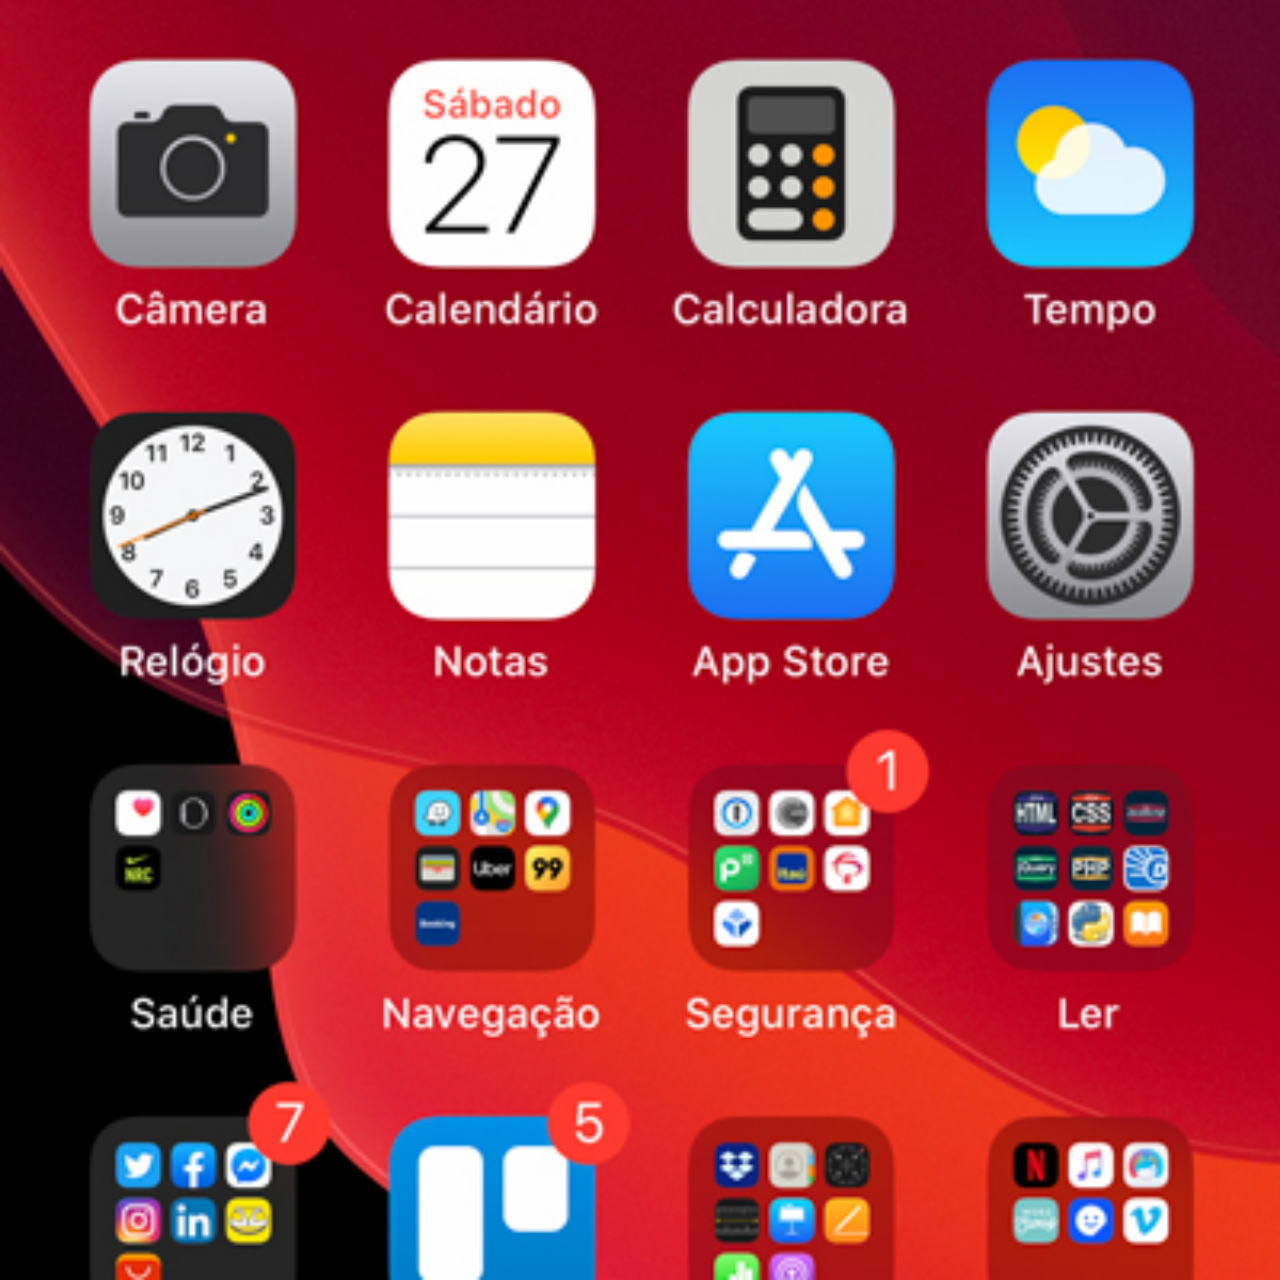
==== home.html @ 4c7930b0 "criei a tela home" ====
<!DOCTYPE html>
<html lang="pt-br">
<head>
    <meta charset="UTF-8">
    <meta name="viewport" content="width=device-width, initial-scale=1.0">
    <title>Home</title>
    <style>
        *{
            margin: 0px;
            padding: 0px;
        }
        
        body {
            height: 100vw;
            width: 100vw;
            background-color: black;
            background: black url('imagens/tela-home.jpg') no-repeat top center;
            background-size: cover;

        }
    </style>
</head>

<body>

</body>

</html>
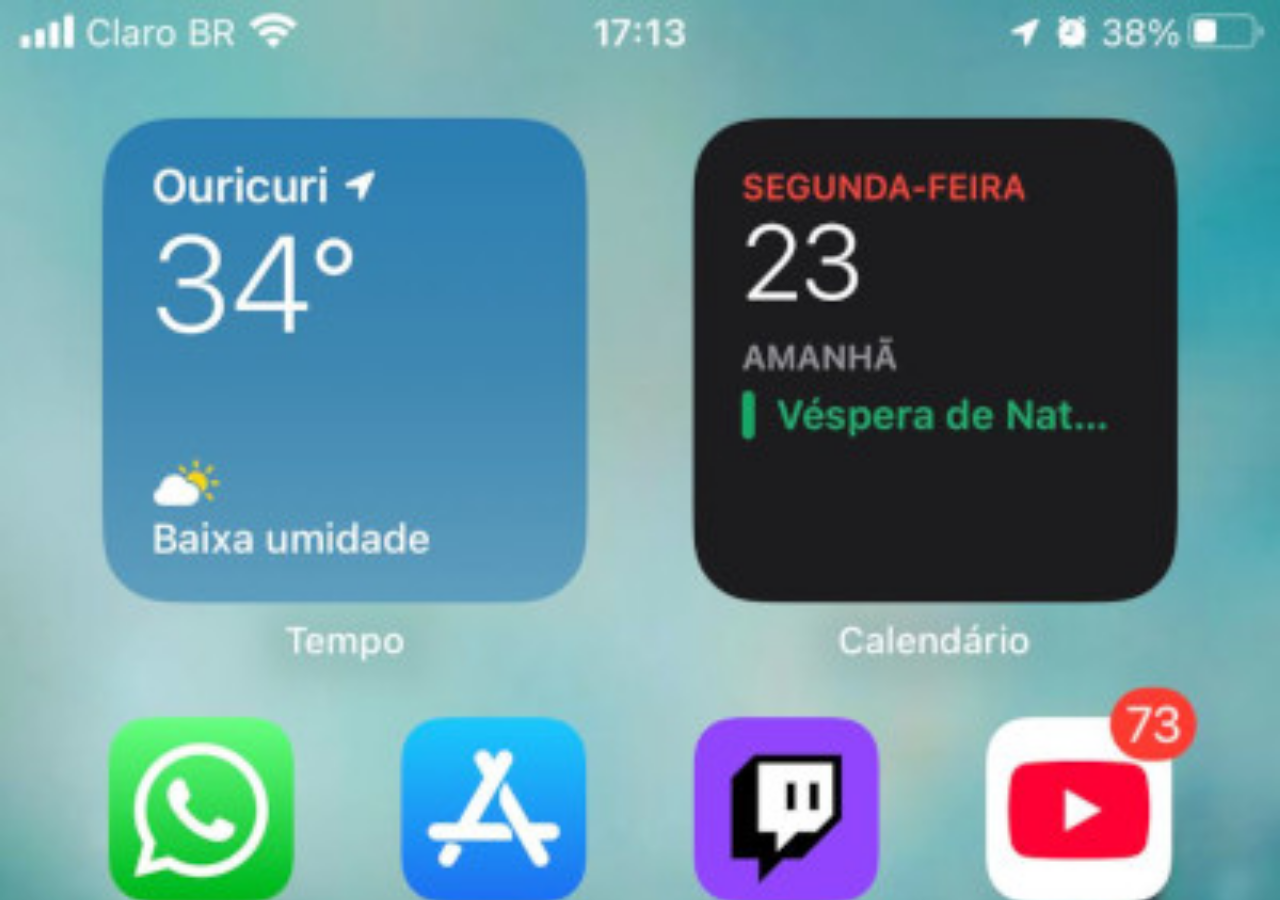
==== commit 7614dab7: "complementei o projeto" ====
--- a/home.html
+++ b/home.html
@@ -11,10 +11,9 @@
         }
         
         body {
-            height: 100vw;
+            height: 100vh;
             width: 100vw;
-            background-color: black;
-            background: black url('imagens/tela-home.jpg') no-repeat top center;
+            background: url('imagens/tela-home.jpg') no-repeat top center;
             background-size: cover;
 
         }
